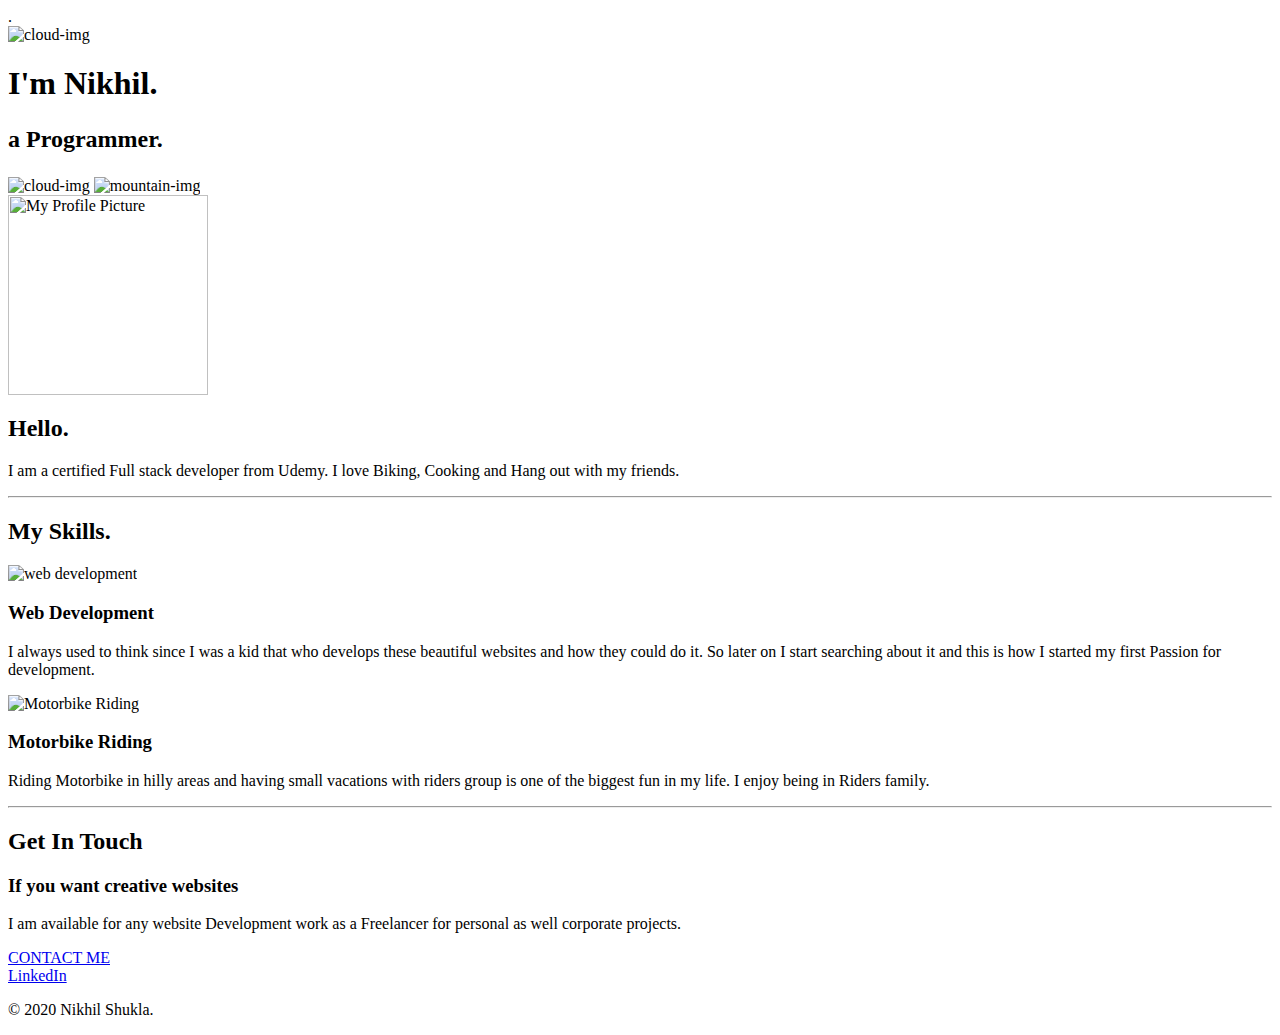
==== index.html @ e986027c "files added" ====
.<!DOCTYPE html>
<html lang="en" dir="ltr">
  <head>
    <meta charset="utf-8">
    <title>Nikhil Shukla</title>
    <link rel="stylesheet" href="css/styles.css">
    <link rel="icon" href="images/favicon.png">
    <link href="https://fonts.googleapis.com/css2?family=Merriweather:wght@300&family=Montserrat:wght@100&family=Sacramento&display=swap" rel="stylesheet">
  </head>
  <body>
    <div class="top-container">
      <img class = "top-cloud" src="images/cloud.png" alt="cloud-img">
      <h1>I'm Nikhil.</h1>
      <h2><p>a <span class="pro">Pro</span>grammer.</p></h2>
      <img class = "bottom-cloud" src="images/cloud.png" alt="cloud-img">
      <img src="images/mountain.png" alt="mountain-img">
    </div>
    <div class="middle-container">
      <div class="profile">
        <img src="images/DP.png" alt="My Profile Picture" width="200" height="200">
        <h2>Hello.</h2>
        <p class="intro">I am a certified Full stack developer from Udemy. I love Biking, Cooking and Hang out with my friends.</p>
      </div>
      <hr>
      <div class="skills">
        <h2>My Skills.</h2>
        <div class="skill-row">
          <img class="Development-img" src="images/web.png" alt="web development">
          <h3>Web Development</h3>
          <p>I always used to think since I was a kid that who develops these beautiful websites and how they could do it. So later on I start searching about it and this is how I started my first Passion for development.</p>
        </div>
        <div class="skill-row">
          <img class="bike-img" src="images/bike new.png" alt="Motorbike Riding">
          <h3>Motorbike Riding</h3>
          <p>Riding Motorbike in hilly areas and having small vacations with riders group is one of the biggest fun in my life. I enjoy being in Riders family.</p>
        </div>
      </div>
      <hr>
      <div class="contact-me">
        <h2>Get In Touch</h2>
        <h3>If you want creative websites</h3>
        <p class="contact-message" >I am available for any website Development work as a Freelancer for personal as well corporate projects.</p>
        <a class="btn" href="mailto:nikhilshukla12052016@gmail.com">CONTACT ME</a>
      </div>
    </div>


    <div class="bottom-container">
      <a class="footer-link" href="https://www.linkedin.com/in/nikhil-shukla-02b194b9/" target="_blank">LinkedIn</a>
      <p class="copyright">© 2020 Nikhil Shukla.</p>
    </div>

  </body>
</html>
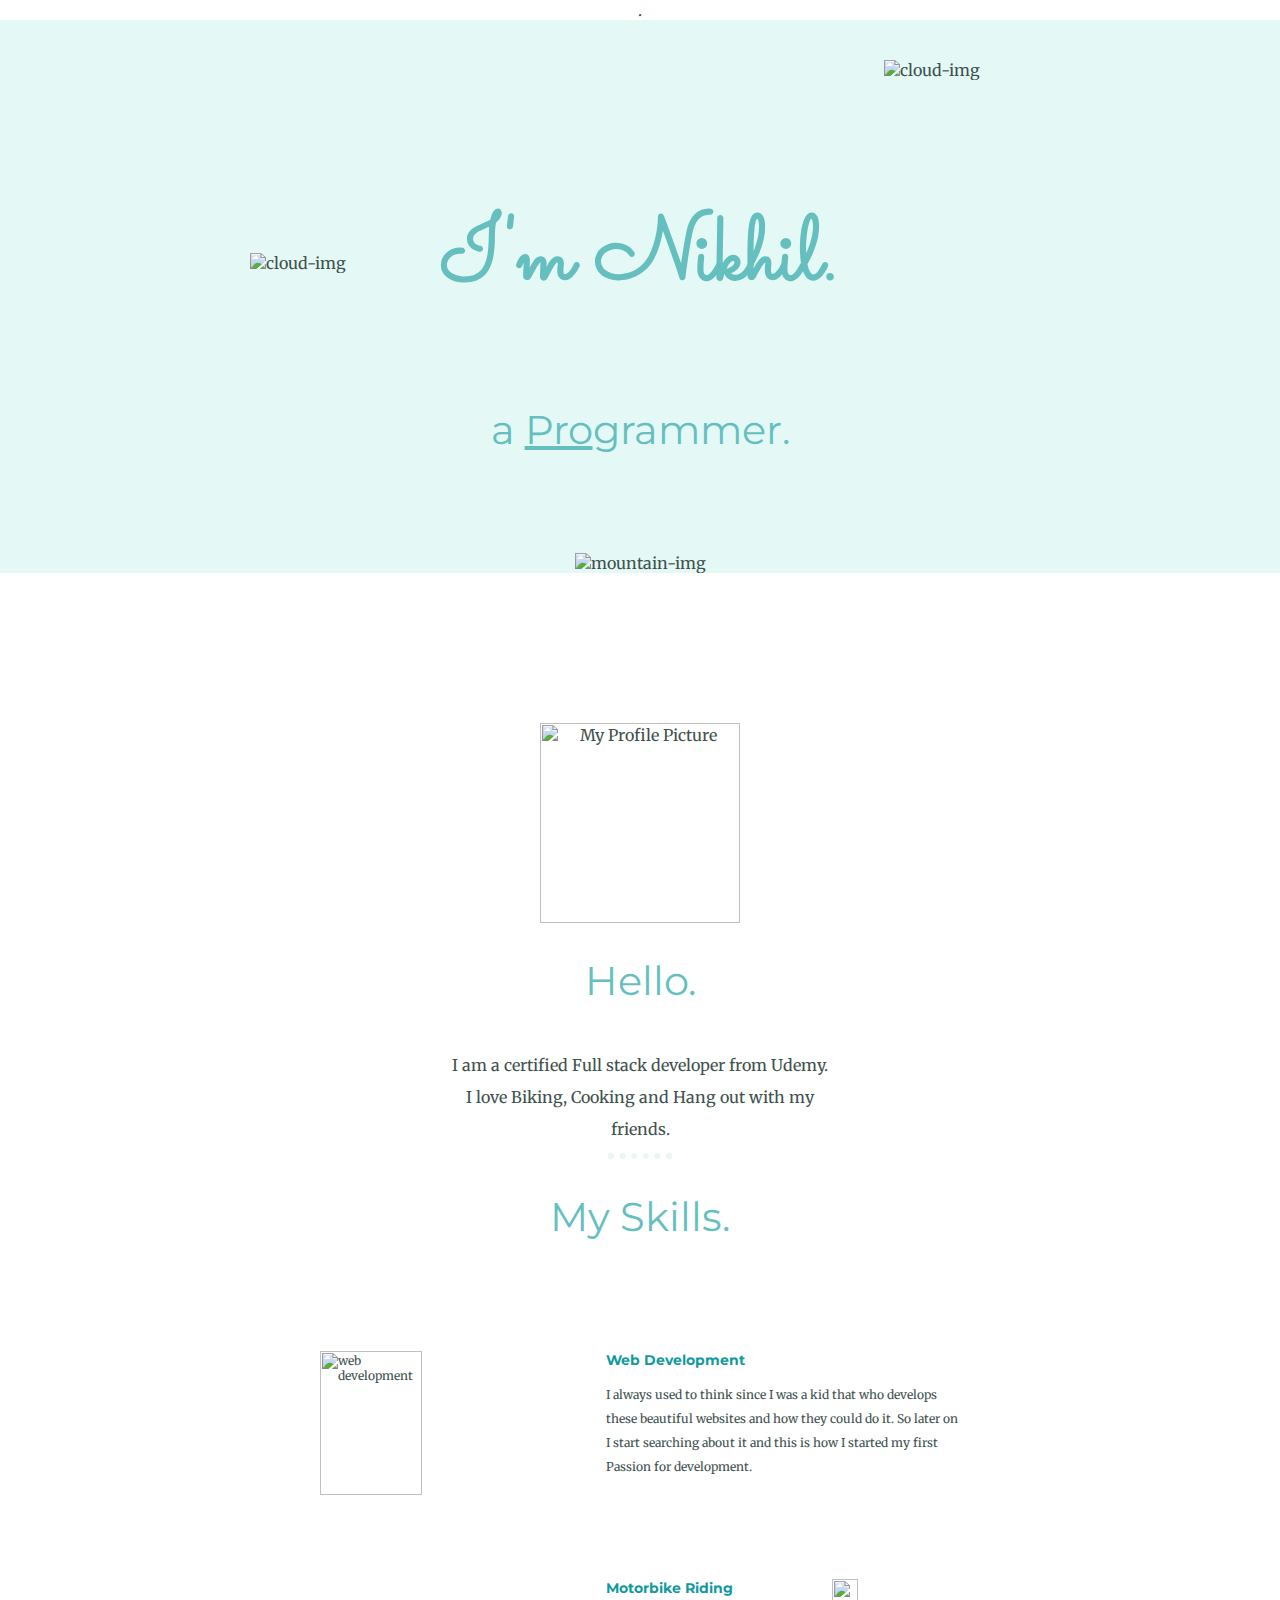
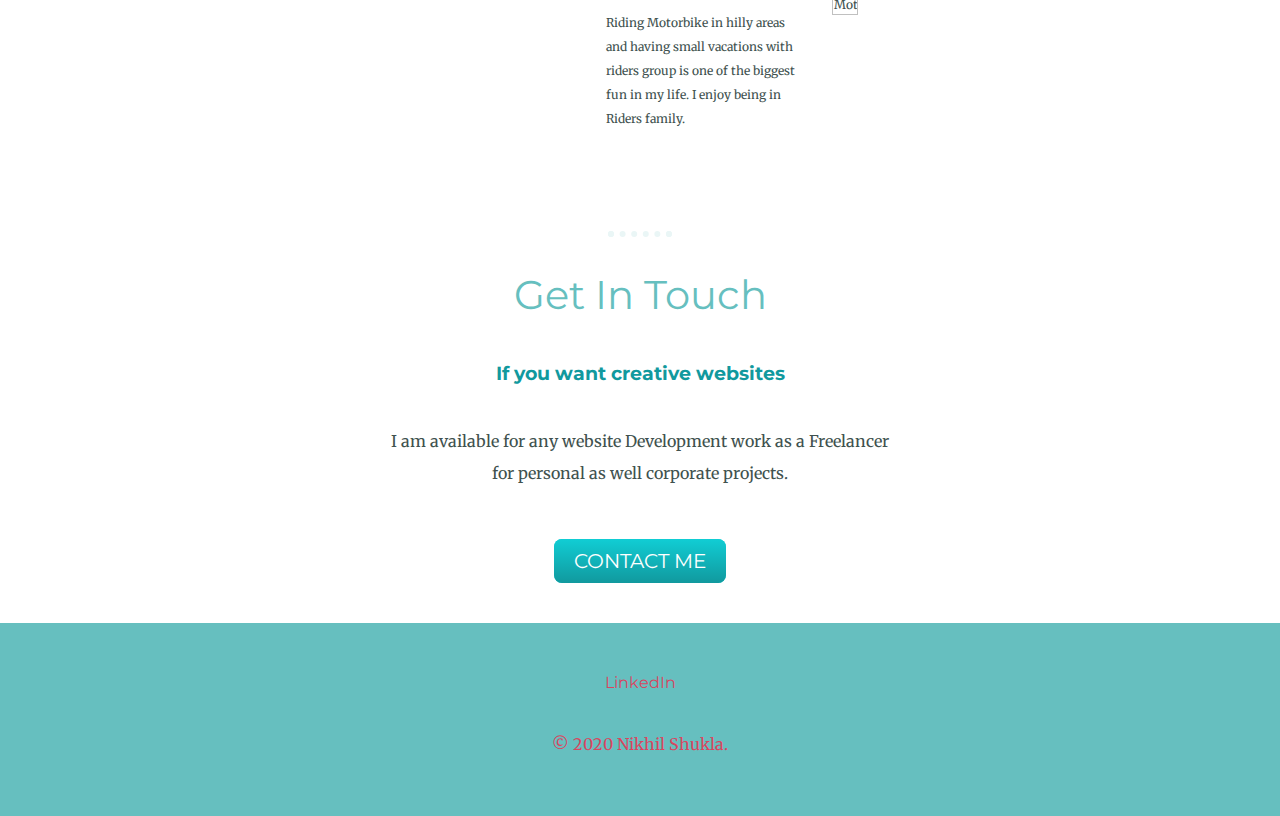
==== commit 3650216e: "Update index.html" ====
--- a/index.html
+++ b/index.html
@@ -5,6 +5,7 @@
     <title>Nikhil Shukla</title>
     <link rel="stylesheet" href="css/styles.css">
     <link rel="icon" href="images/favicon.png">
+    <link rel="stylesheet" href="index.css">
     <link href="https://fonts.googleapis.com/css2?family=Merriweather:wght@300&family=Montserrat:wght@100&family=Sacramento&display=swap" rel="stylesheet">
   </head>
   <body>
--- a/index.css
+++ b/index.css
@@ -0,0 +1,158 @@
+body{
+  color: #40514E;
+  margin: 0;
+  text-align: center;
+  font-family: 'Merriweather', serif;
+
+}
+
+h1{
+  font-size: 5.625rem;
+  margin: 50px auto 0 auto;
+  font-family: 'Sacramento', cursive;
+  color: #66BFBF;
+  line-height: 2;
+}
+
+h2{
+  font-weight: normal;
+  font-family: 'Montserrat', sans-serif;
+  font-size: 2.5rem;
+  color: #66BFBF;
+  padding-bottom: 10px;
+}
+
+h3{
+  font-family: 'Montserrat', sans-serif;
+  color: #11999E;
+
+}
+
+p {
+  line-height: 2;
+}
+
+hr {
+  border: dotted #EAF6F6 6px;
+  border-bottom: none;
+  width: 4%;
+  margin-left: 100px auto 100px auto;
+}
+
+a{
+  color:#11199E;
+  font-family: 'Montserrat', sans-serif;
+  text-decoration: none;
+}
+
+a:hover{
+  color: #EAF6F6;
+}
+
+.top-container{
+  background-color : #E4F9F5;
+  position: relative;
+  padding-top: 100px;
+}
+
+.middle-container {
+  position: relative;
+  padding-top: 100px;
+  margin: 50px auto 50px auto;
+
+}
+
+.bottom-container {
+  background-color: #66BFBF;
+  padding: 50px 0 20px;
+}
+
+
+.pro{
+  text-decoration: underline;
+}
+
+.intro {
+  width: 30%;
+  margin: auto;
+}
+
+.contact-message {
+  width: 40%;
+  margin: 40px auto 60px;
+}
+
+.bottom-cloud {
+  position: absolute;
+  left: 250px;
+  bottom: 300px;
+
+}
+
+.top-cloud{
+  position: absolute;
+  right: 300px;
+  top: 40px;
+}
+
+.footer-link {
+  color: #d9455f;
+}
+
+.btn {
+  color: #11999E;
+}
+
+.skill-row {
+  width: 50%;
+  margin: 100px auto 100px auto;
+  text-align: left;
+  font-size: 75%;
+}
+
+.development-img {
+  width: 40%;
+  float: left;
+  margin-right: 30px;
+}
+
+.bike-img {
+  width: 20%;
+  float: right;
+  margin-left: 30px;
+}
+
+.btn {
+  background: #11CDD4;
+  background-image: -webkit-linear-gradient(top, #11CDD4, #11999E);
+  background-image: -moz-linear-gradient(top, #11CDD4, #11999E);
+  background-image: -ms-linear-gradient(top, #11CDD4, #11999E);
+  background-image: -o-linear-gradient(top, #11CDD4, #11999E);
+  background-image: linear-gradient(to bottom, #11CDD4, #11999E);
+  -webkit-border-radius: 8;
+  -moz-border-radius: 8;
+  border-radius: 8px;
+  font-family: 'Montserrat', sans-serif;
+  color: #ffffff;
+  font-size: 20px;
+  padding: 10px 20px 10px 20px;
+  text-decoration: none;
+}
+
+.btn:hover {
+  background: #30E3CB;
+  background-image: -webkit-linear-gradient(top, #30E3CB, #2BC4AD);
+  background-image: -moz-linear-gradient(top, #30E3CB, #2BC4AD);
+  background-image: -ms-linear-gradient(top, #30E3CB, #2BC4AD);
+  background-image: -o-linear-gradient(top, #30E3CB, #2BC4AD);
+  background-image: linear-gradient(to bottom, #30E3CB, #2BC4AD);
+  text-decoration: none;
+}
+
+.copyright {
+  color: #d9455f;
+  font-size: 0.75 rem;
+  padding: 20px 0;
+}
+
+
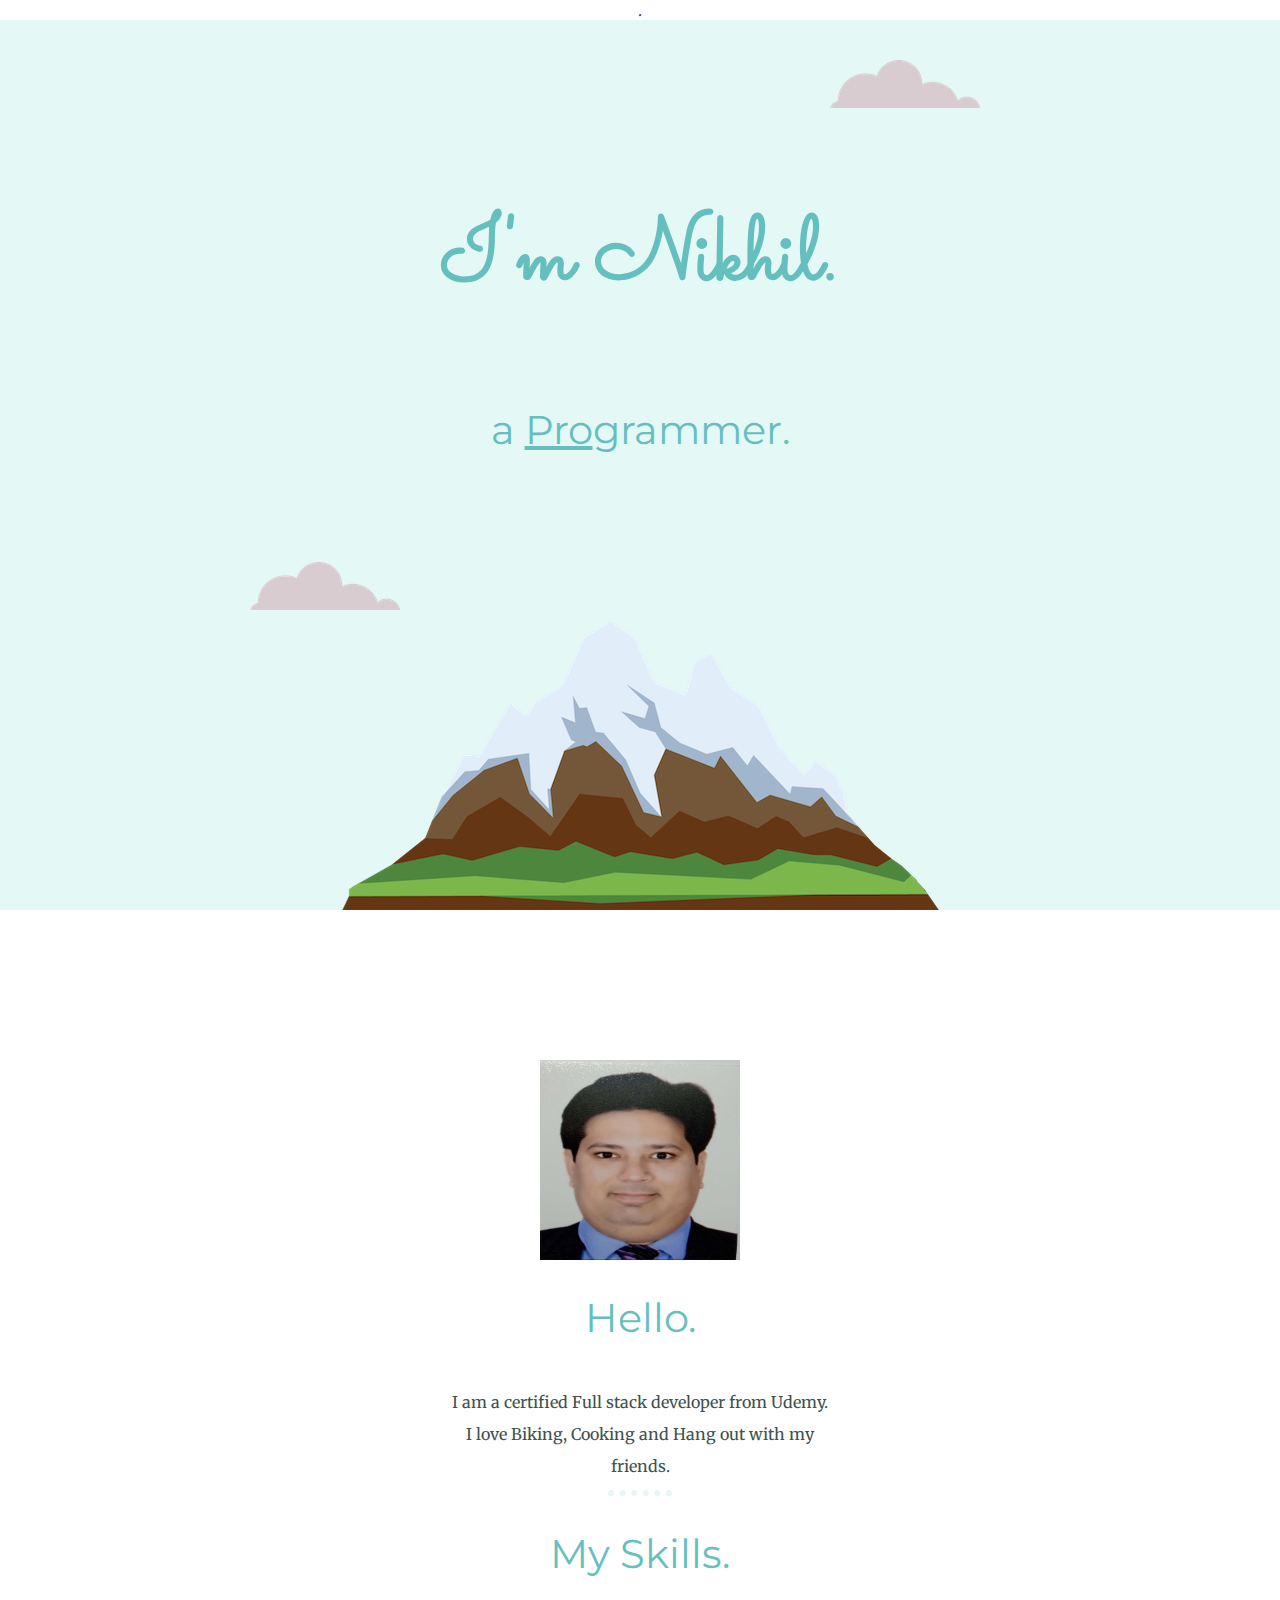
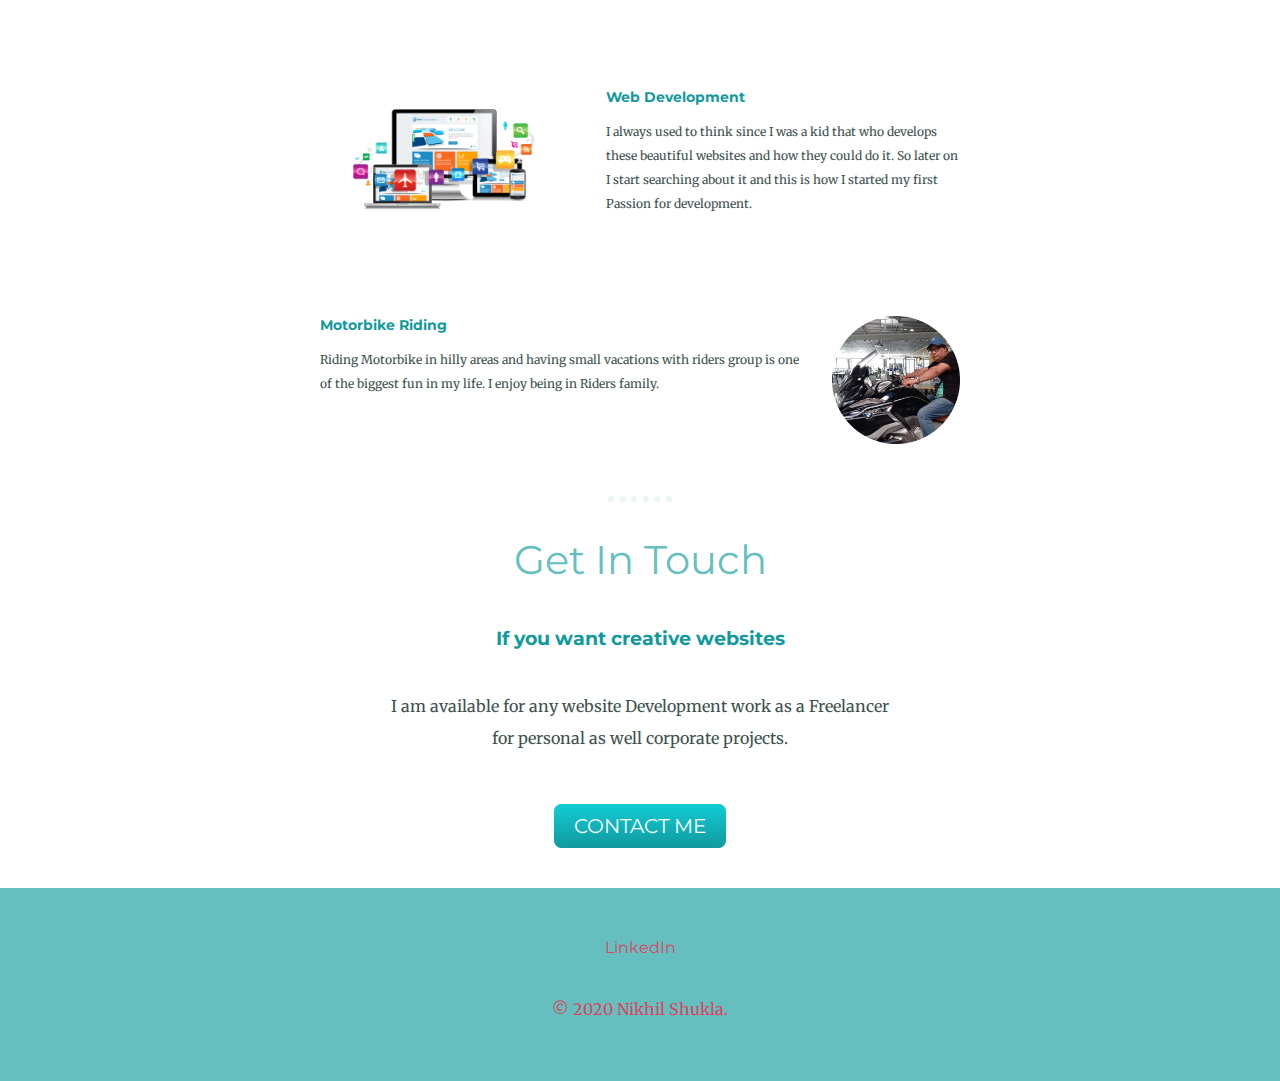
==== commit b1910089: "Update index.html" ====
--- a/index.html
+++ b/index.html
@@ -4,21 +4,21 @@
     <meta charset="utf-8">
     <title>Nikhil Shukla</title>
     <link rel="stylesheet" href="css/styles.css">
-    <link rel="icon" href="images/favicon.png">
+    <link rel="icon" href="favicon.png">
     <link rel="stylesheet" href="index.css">
     <link href="https://fonts.googleapis.com/css2?family=Merriweather:wght@300&family=Montserrat:wght@100&family=Sacramento&display=swap" rel="stylesheet">
   </head>
   <body>
     <div class="top-container">
-      <img class = "top-cloud" src="images/cloud.png" alt="cloud-img">
+      <img class = "top-cloud" src="cloud.png" alt="cloud-img">
       <h1>I'm Nikhil.</h1>
       <h2><p>a <span class="pro">Pro</span>grammer.</p></h2>
-      <img class = "bottom-cloud" src="images/cloud.png" alt="cloud-img">
-      <img src="images/mountain.png" alt="mountain-img">
+      <img class = "bottom-cloud" src="cloud.png" alt="cloud-img">
+      <img src="mountain.png" alt="mountain-img">
     </div>
     <div class="middle-container">
       <div class="profile">
-        <img src="images/DP.png" alt="My Profile Picture" width="200" height="200">
+        <img src="DP.png" alt="My Profile Picture" width="200" height="200">
         <h2>Hello.</h2>
         <p class="intro">I am a certified Full stack developer from Udemy. I love Biking, Cooking and Hang out with my friends.</p>
       </div>
@@ -26,12 +26,12 @@
       <div class="skills">
         <h2>My Skills.</h2>
         <div class="skill-row">
-          <img class="Development-img" src="images/web.png" alt="web development">
+          <img class="Development-img" src="web.png" alt="web development">
           <h3>Web Development</h3>
           <p>I always used to think since I was a kid that who develops these beautiful websites and how they could do it. So later on I start searching about it and this is how I started my first Passion for development.</p>
         </div>
         <div class="skill-row">
-          <img class="bike-img" src="images/bike new.png" alt="Motorbike Riding">
+          <img class="bike-img" src="bike new.png" alt="Motorbike Riding">
           <h3>Motorbike Riding</h3>
           <p>Riding Motorbike in hilly areas and having small vacations with riders group is one of the biggest fun in my life. I enjoy being in Riders family.</p>
         </div>
